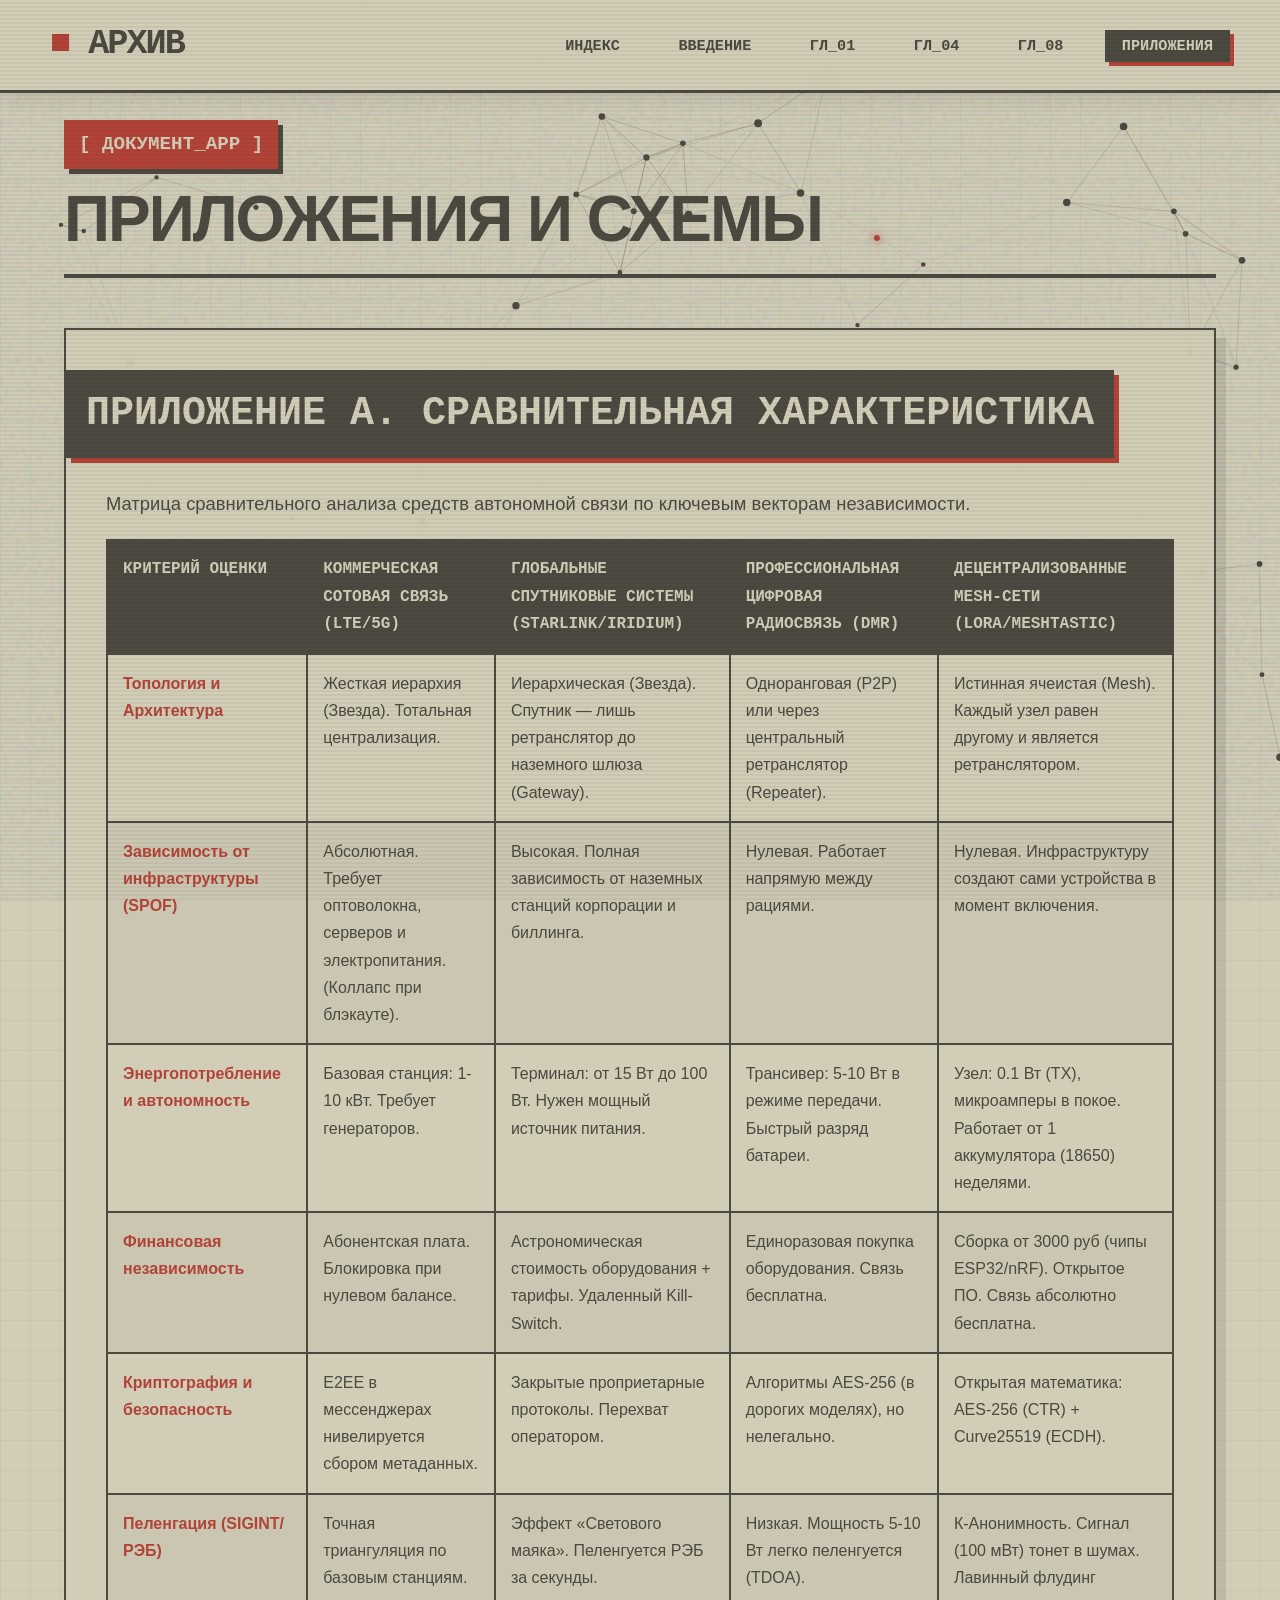
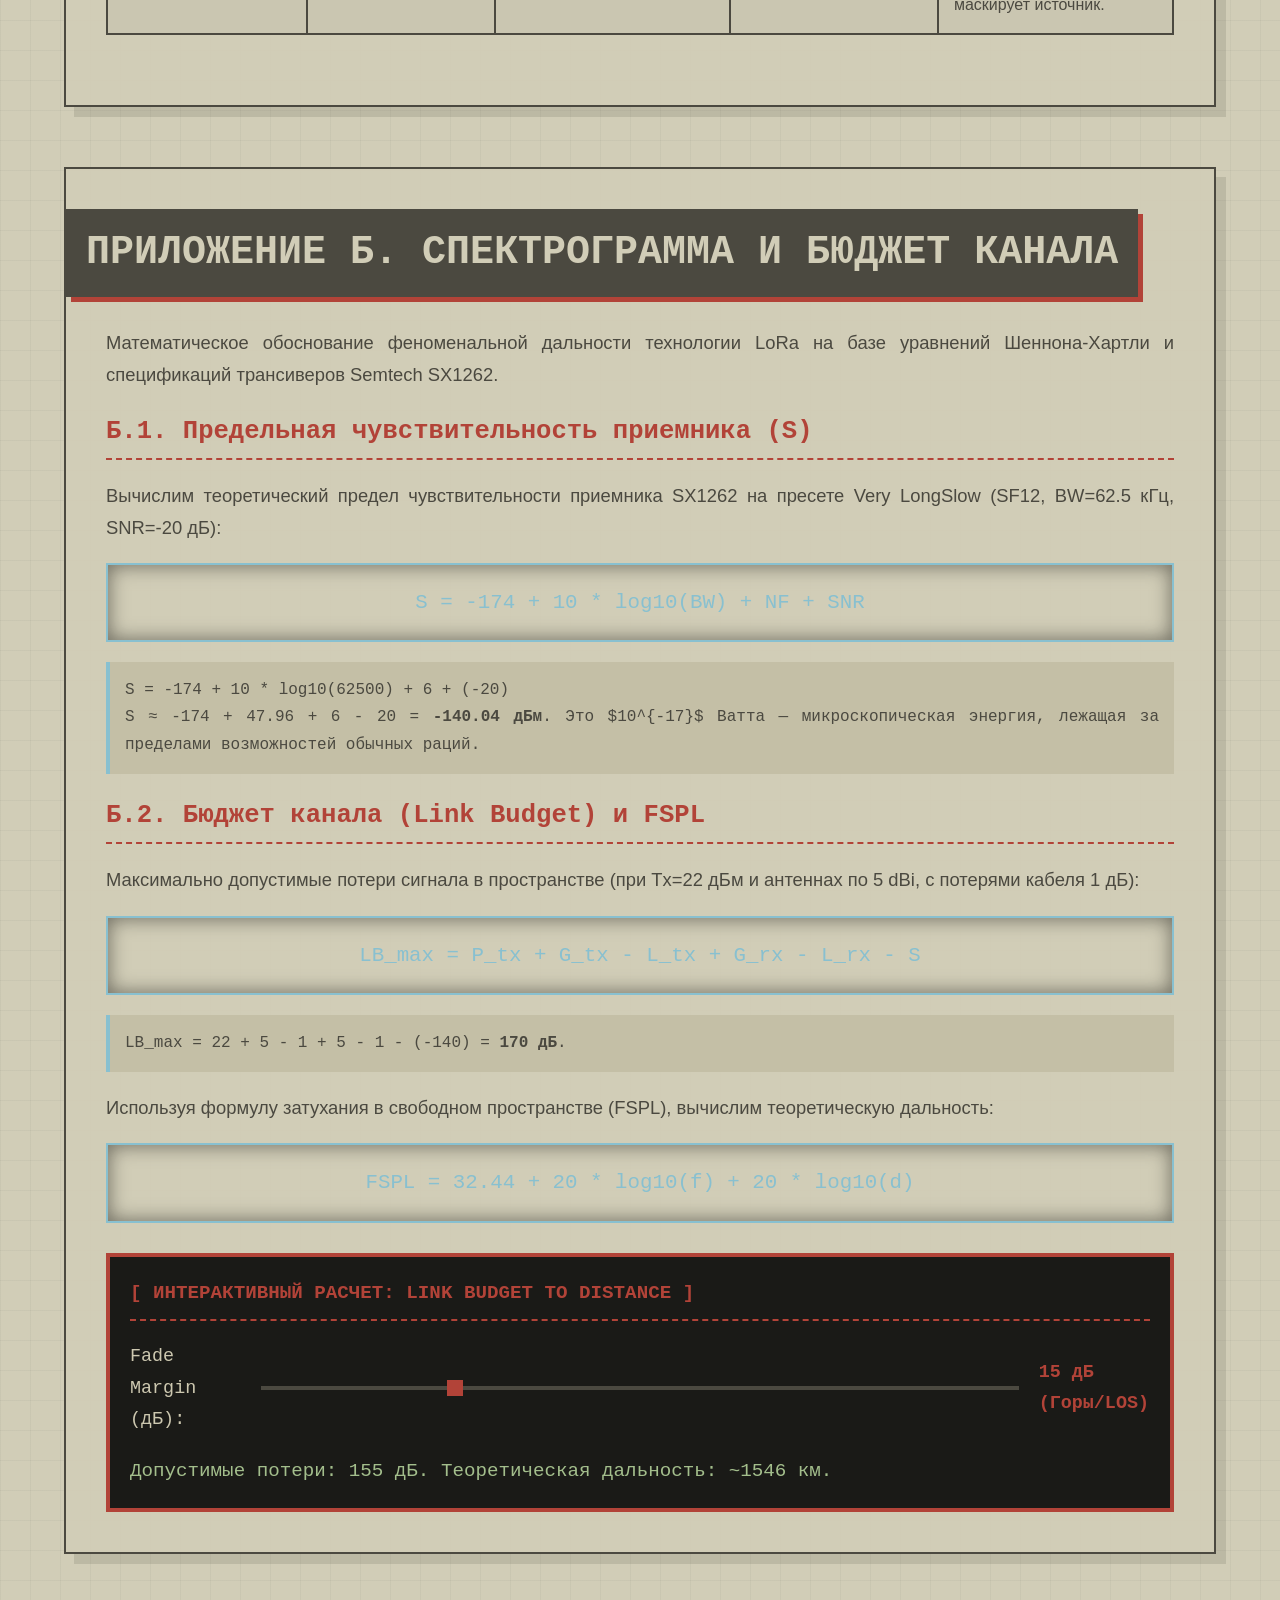
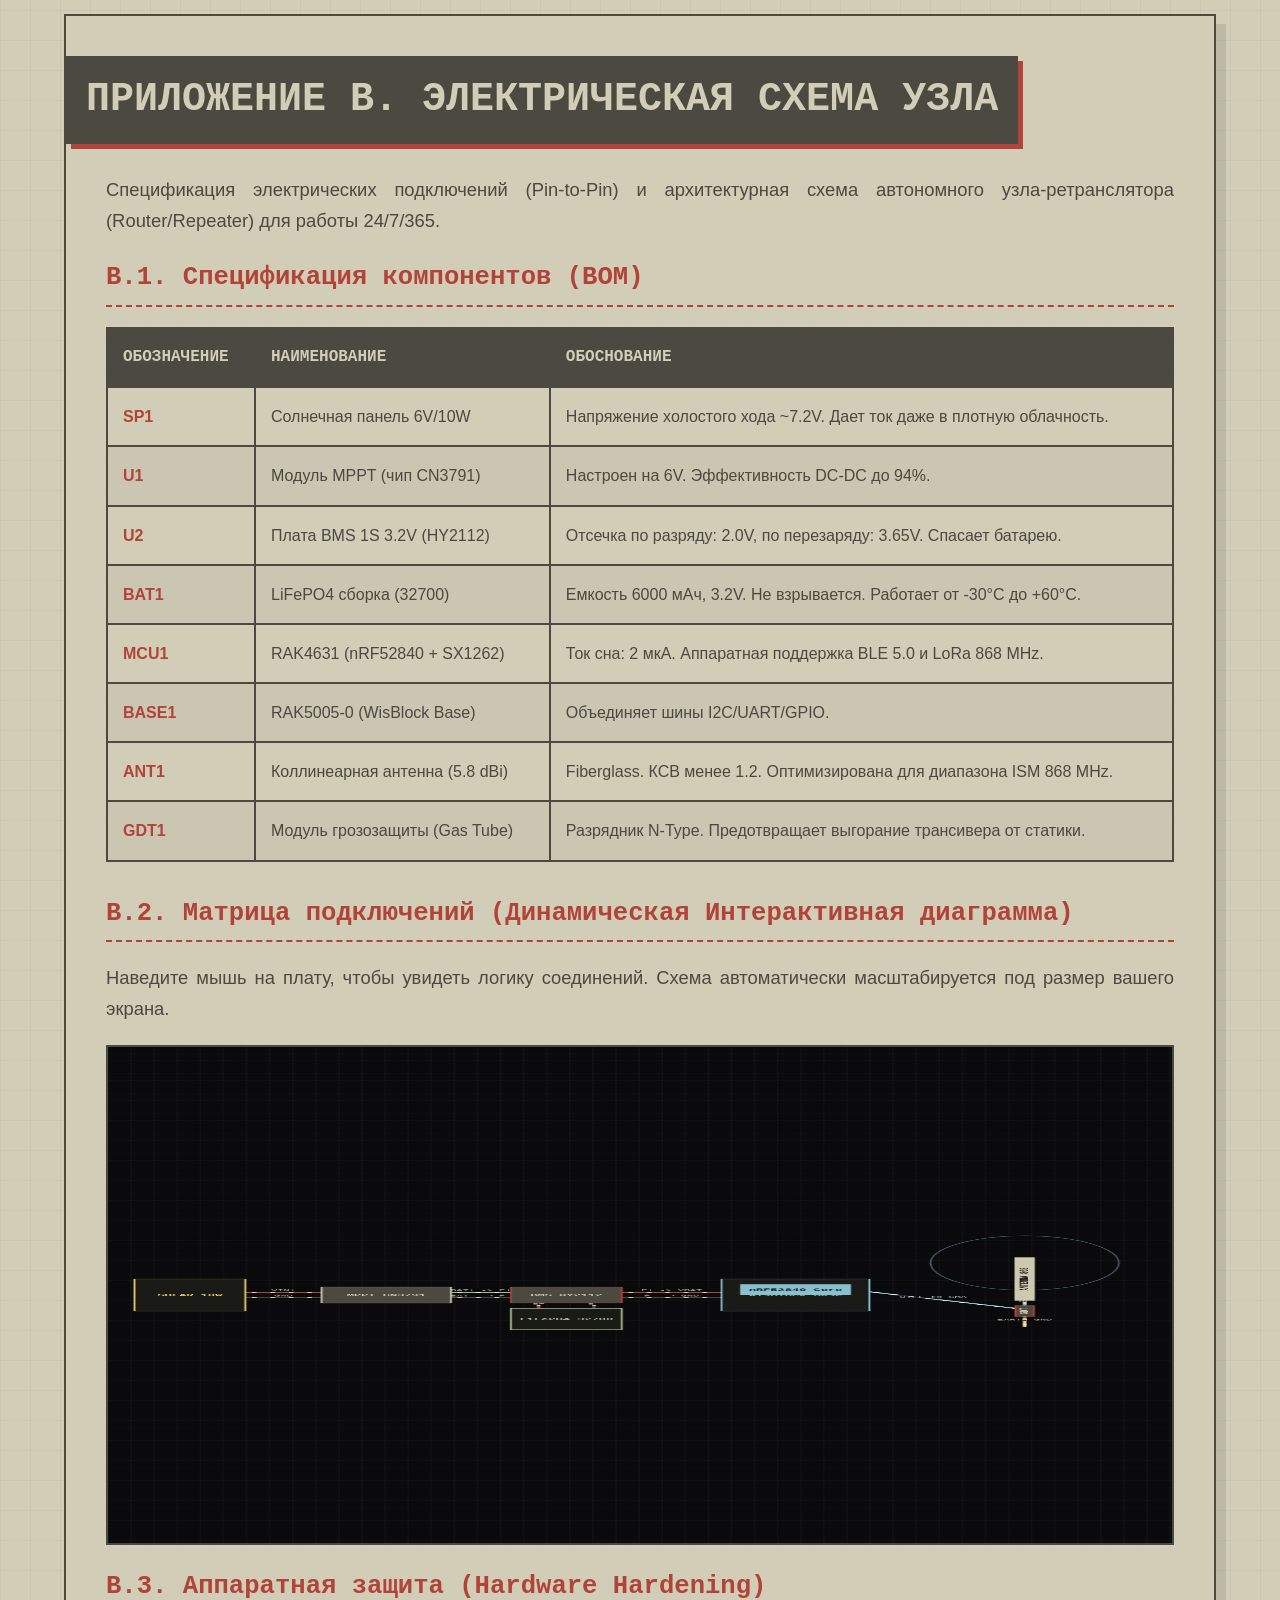
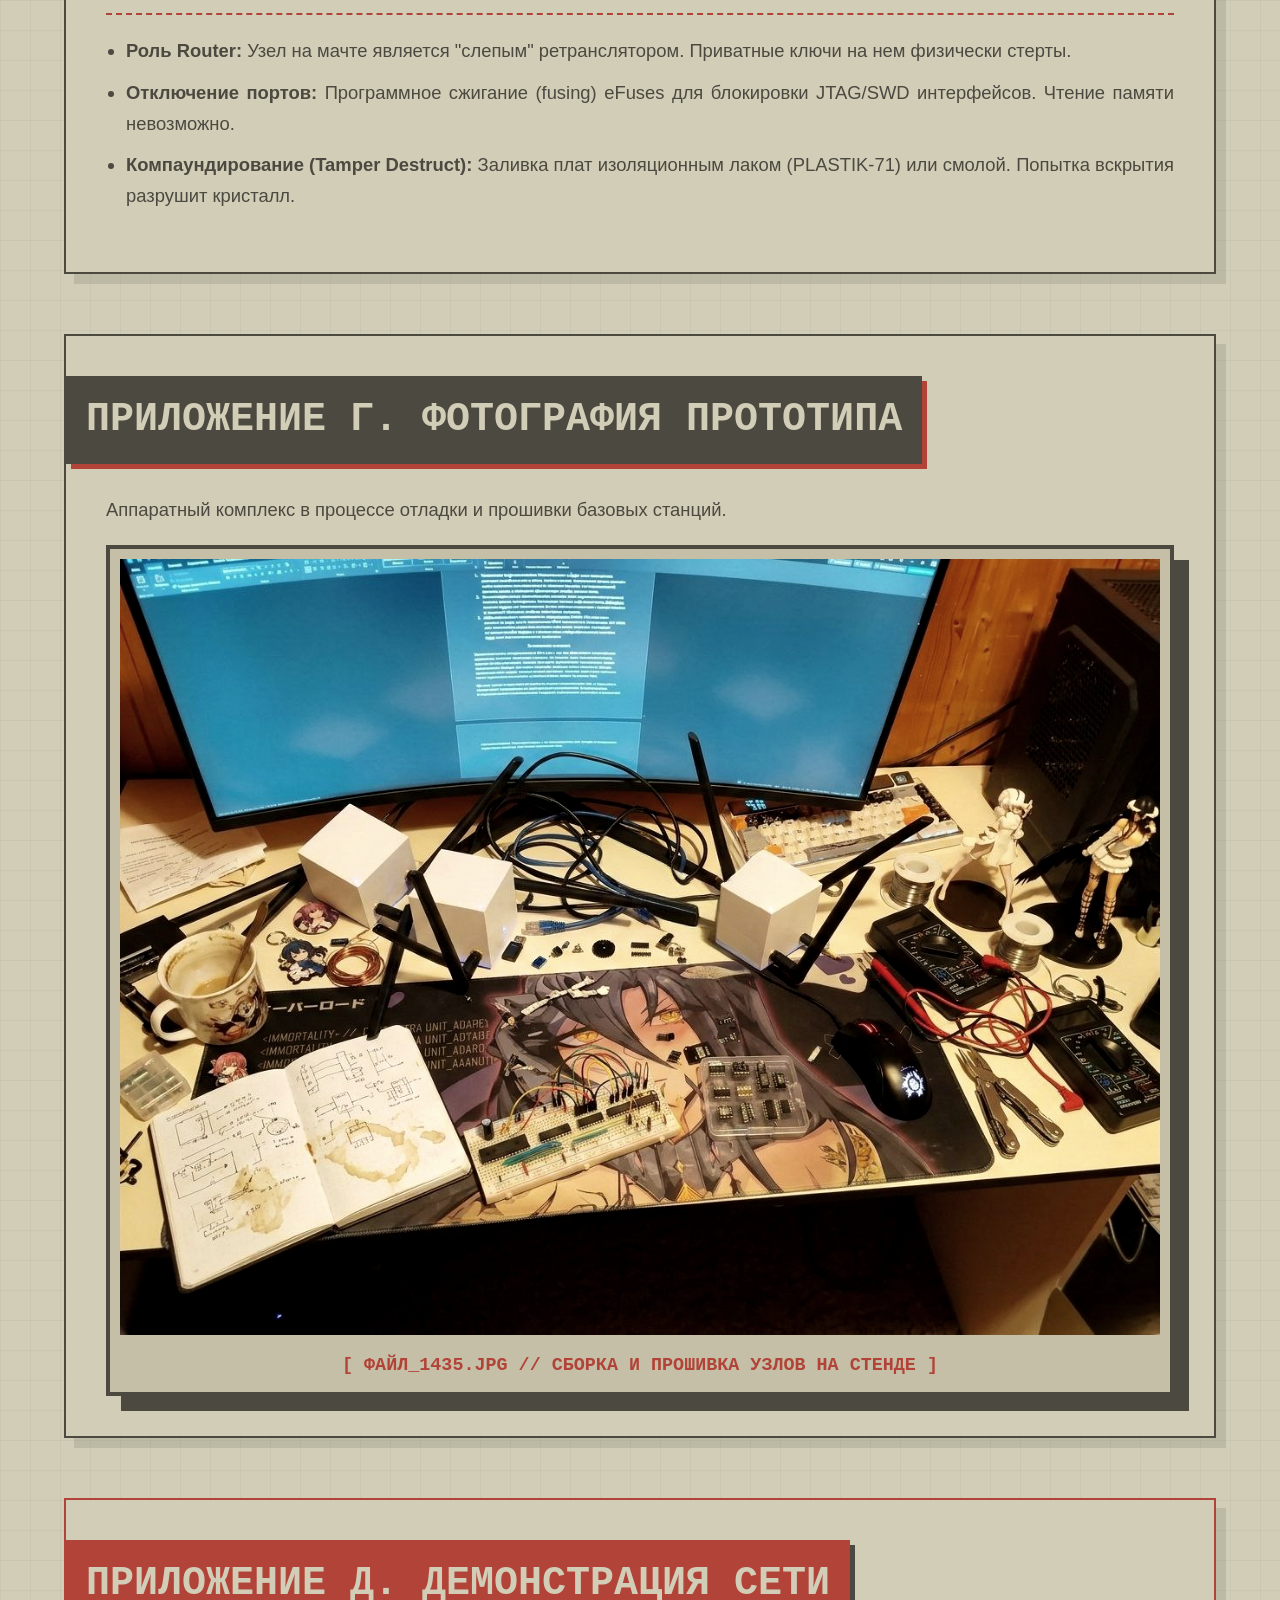
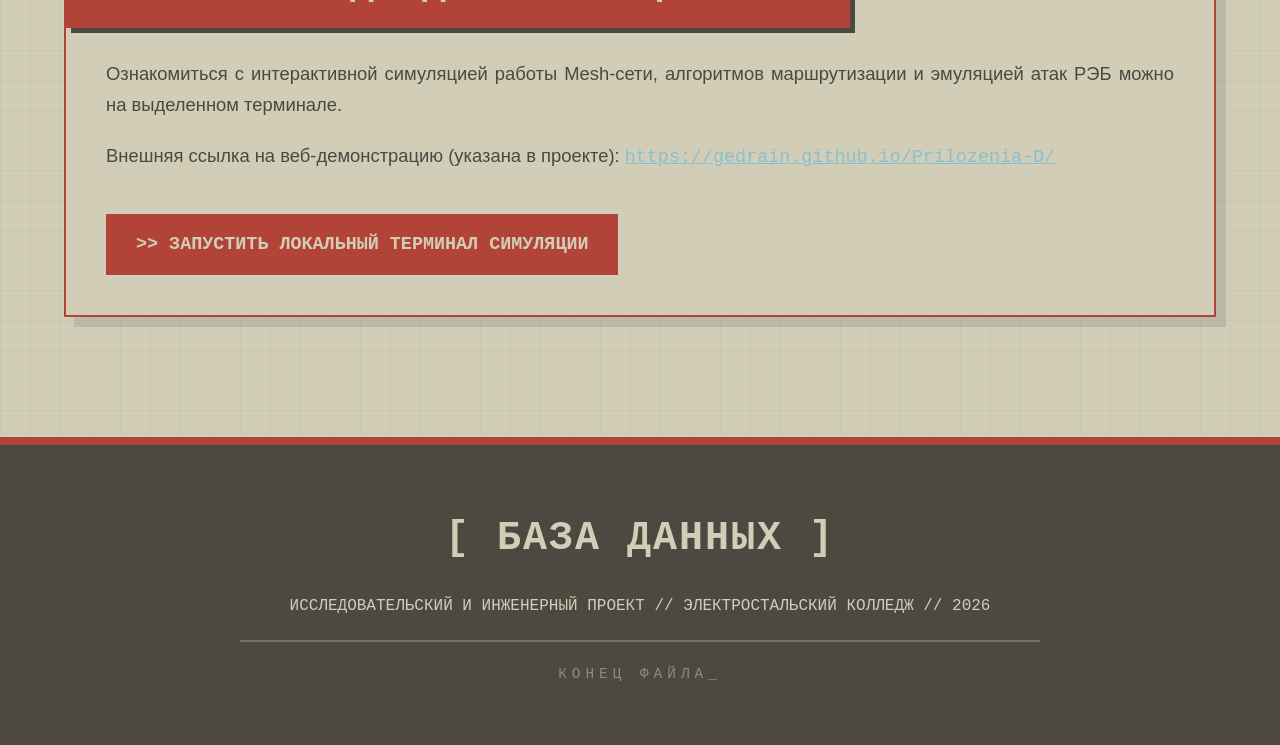
==== appendices.html @ 89a24921 "Add files via upload" ====
<!DOCTYPE html>
<html lang="ru">
<head>
    <meta charset="UTF-8">
    <meta name="viewport" content="width=device-width, initial-scale=1.0">
    <title>ПРИЛОЖЕНИЯ И СХЕМЫ // АРХИВ МСР</title>
    <link rel="stylesheet" href="style.css">
    <style>
        .chapter-container {
            padding: 120px 5vw 60px 5vw;
            max-width: 1800px;
            margin: 0 auto;
            position: relative;
            z-index: 10;
            pointer-events: none;
        }
        
        .chapter-header {
            margin-bottom: 50px;
            border-bottom: 4px solid var(--text-main);
            padding-bottom: 20px;
            pointer-events: auto;
        }

        .chapter-title {
            font-size: 4rem;
            font-weight: 900;
            text-transform: uppercase;
            color: var(--text-main);
            line-height: 1.1;
            letter-spacing: -2px;
        }

        .appendix-block {
            background: rgba(209, 205, 183, 0.95);
            padding: 40px;
            border: 2px solid var(--border-dark);
            box-shadow: 10px 10px 0 rgba(75, 73, 64, 0.15);
            font-size: 1.15rem;
            color: var(--text-main);
            margin-bottom: 60px;
            position: relative;
            pointer-events: auto;
        }

        .appendix-block h2 {
            font-family: var(--font-mono);
            font-size: 2.5rem;
            color: var(--bg-base);
            background: var(--text-main);
            display: inline-block;
            padding: 10px 20px;
            margin-bottom: 30px;
            margin-left: -40px;
            text-transform: uppercase;
            box-shadow: 5px 5px 0 var(--accent-red);
        }

        .appendix-block h3 {
            font-family: var(--font-mono);
            font-size: 1.6rem;
            color: var(--accent-red);
            margin-bottom: 20px;
            border-bottom: 2px dashed var(--accent-red);
            padding-bottom: 5px;
        }

        .appendix-block p, .appendix-block ul { margin-bottom: 20px; line-height: 1.7; text-align: justify;}
        .appendix-block ul { margin-left: 20px; }
        .appendix-block li { margin-bottom: 10px; }

        /* Таблица Приложения А и В */
        .data-table {
            width: 100%;
            border-collapse: collapse;
            margin-bottom: 30px;
            font-family: var(--font-main);
            font-size: 1rem;
            background: var(--bg-base);
        }
        .data-table th, .data-table td {
            border: 2px solid var(--border-dark);
            padding: 15px;
            vertical-align: top;
        }
        .data-table th {
            background: var(--text-main);
            color: var(--bg-base);
            font-family: var(--font-mono);
            text-transform: uppercase;
            text-align: left;
        }
        .data-table tr:nth-child(even) { background: rgba(75, 73, 64, 0.05); }
        .data-table strong { color: var(--accent-red); }

        /* Математические блоки */
        .math-box {
            background: var(--terminal-bg);
            border: 2px solid #88c0d0;
            padding: 20px;
            margin: 20px 0;
            font-family: var(--font-mono);
            color: #88c0d0;
            font-size: 1.3rem;
            text-align: center;
            box-shadow: inset 0 0 20px rgba(0,0,0,0.5);
        }
        
        .math-desc {
            font-family: var(--font-mono);
            font-size: 1rem;
            background: var(--bg-alt);
            padding: 15px;
            border-left: 4px solid #88c0d0;
            margin-bottom: 30px;
        }

        /* Интерактивные панели */
        .interactive-panel {
            background: #1a1a17;
            border: 4px solid var(--accent-red);
            padding: 20px;
            margin-top: 30px;
            color: #cdc8b0;
            font-family: var(--font-mono);
        }
        .interactive-header {
            color: var(--accent-red); font-size: 1.2rem; font-weight: bold;
            border-bottom: 2px dashed var(--accent-red); padding-bottom: 10px; margin-bottom: 20px;
        }

        /* Схема Canvas */
        #wiring-canvas {
            width: 100%;
            height: 500px;
            background: #0a0a0c;
            border: 2px solid #4b4940;
            display: block;
            margin-bottom: 20px;
            cursor: crosshair;
        }

        /* Фотография прототипа */
        .photo-container {
            border: 4px solid var(--text-main);
            padding: 10px;
            background: var(--bg-alt);
            text-align: center;
            box-shadow: 15px 15px 0 var(--border-dark);
        }
        .photo-container img {
            max-width: 100%;
            height: auto;
            display: block;
            filter: contrast(1.1) grayscale(0.2);
        }
        .photo-caption {
            font-family: var(--font-mono);
            font-weight: bold;
            margin-top: 15px;
            color: var(--accent-red);
        }

        .btn-link {
            display: inline-block;
            background: var(--accent-red);
            color: var(--bg-base);
            padding: 15px 30px;
            font-family: var(--font-mono);
            font-weight: bold;
            text-decoration: none;
            text-transform: uppercase;
            margin-top: 20px;
            transition: all 0.3s;
        }
        .btn-link:hover { background: var(--text-main); color: var(--bg-base); box-shadow: 5px 5px 0 var(--accent-red); }
        
        /* Ползунок */
        input[type=range] {
            -webkit-appearance: none; width: 100%; background: transparent;
        }
        input[type=range]::-webkit-slider-thumb {
            -webkit-appearance: none; height: 16px; width: 16px;
            background: var(--accent-red); cursor: pointer; margin-top: -6px; border-radius: 0;
        }
        input[type=range]::-webkit-slider-runnable-track {
            width: 100%; height: 4px; cursor: pointer; background: #4b4940;
        }
    </style>
</head>
<body>

    <div class="scanlines"></div>
    <div class="ambient-noise"></div>
    <div class="canvas-bg-wrapper">
        <canvas id="home-canvas"></canvas>
    </div>

    <nav>
        <div class="nav-logo"><span class="blinking-cursor">■</span> АРХИВ</div>
        <div class="nav-links">
            <a href="index.html">ИНДЕКС</a>
            <a href="intro.html">ВВЕДЕНИЕ</a>
            <a href="chapter1.html">ГЛ_01</a>
            <a href="chapter4.html">ГЛ_04</a>
            <a href="chapter8.html">ГЛ_08</a>
            <a href="appendices.html" class="active">ПРИЛОЖЕНИЯ</a>
        </div>
    </nav>

    <div class="chapter-container">
        <div class="chapter-header">
            <span class="system-tag">[ ДОКУМЕНТ_APP ]</span>
            <h1 class="chapter-title">Приложения и Схемы</h1>
        </div>

        <div class="appendix-block">
            <h2>Приложение А. Сравнительная характеристика</h2>
            <p>Матрица сравнительного анализа средств автономной связи по ключевым векторам независимости.</p>
            
            <div style="overflow-x: auto;">
                <table class="data-table">
                    <thead>
                        <tr>
                            <th>Критерий оценки</th>
                            <th>Коммерческая сотовая связь (LTE/5G)</th>
                            <th>Глобальные спутниковые системы (Starlink/Iridium)</th>
                            <th>Профессиональная цифровая радиосвязь (DMR)</th>
                            <th>Децентрализованные Mesh-сети (LoRa/Meshtastic)</th>
                        </tr>
                    </thead>
                    <tbody>
                        <tr>
                            <td><strong>Топология и Архитектура</strong></td>
                            <td>Жесткая иерархия (Звезда). Тотальная централизация.</td>
                            <td>Иерархическая (Звезда). Спутник — лишь ретранслятор до наземного шлюза (Gateway).</td>
                            <td>Одноранговая (Р2Р) или через центральный ретранслятор (Repeater).</td>
                            <td>Истинная ячеистая (Mesh). Каждый узел равен другому и является ретранслятором.</td>
                        </tr>
                        <tr>
                            <td><strong>Зависимость от инфраструктуры (SPOF)</strong></td>
                            <td>Абсолютная. Требует оптоволокна, серверов и электропитания. (Коллапс при блэкауте).</td>
                            <td>Высокая. Полная зависимость от наземных станций корпорации и биллинга.</td>
                            <td>Нулевая. Работает напрямую между рациями.</td>
                            <td>Нулевая. Инфраструктуру создают сами устройства в момент включения.</td>
                        </tr>
                        <tr>
                            <td><strong>Энергопотребление и автономность</strong></td>
                            <td>Базовая станция: 1-10 кВт. Требует генераторов.</td>
                            <td>Терминал: от 15 Вт до 100 Вт. Нужен мощный источник питания.</td>
                            <td>Трансивер: 5-10 Вт в режиме передачи. Быстрый разряд батареи.</td>
                            <td>Узел: 0.1 Вт (ТХ), микроамперы в покое. Работает от 1 аккумулятора (18650) неделями.</td>
                        </tr>
                        <tr>
                            <td><strong>Финансовая независимость</strong></td>
                            <td>Абонентская плата. Блокировка при нулевом балансе.</td>
                            <td>Астрономическая стоимость оборудования + тарифы. Удаленный Kill-Switch.</td>
                            <td>Единоразовая покупка оборудования. Связь бесплатна.</td>
                            <td>Сборка от 3000 руб (чипы ESP32/nRF). Открытое ПО. Связь абсолютно бесплатна.</td>
                        </tr>
                        <tr>
                            <td><strong>Криптография и безопасность</strong></td>
                            <td>Е2EE в мессенджерах нивелируется сбором метаданных.</td>
                            <td>Закрытые проприетарные протоколы. Перехват оператором.</td>
                            <td>Алгоритмы AES-256 (в дорогих моделях), но нелегально.</td>
                            <td>Открытая математика: AES-256 (CTR) + Curve25519 (ECDH).</td>
                        </tr>
                        <tr>
                            <td><strong>Пеленгация (SIGINT/РЭБ)</strong></td>
                            <td>Точная триангуляция по базовым станциям.</td>
                            <td>Эффект «Светового маяка». Пеленгуется РЭБ за секунды.</td>
                            <td>Низкая. Мощность 5-10 Вт легко пеленгуется (TDOA).</td>
                            <td>К-Анонимность. Сигнал (100 мВт) тонет в шумах. Лавинный флудинг маскирует источник.</td>
                        </tr>
                    </tbody>
                </table>
            </div>
        </div>

        <div class="appendix-block">
            <h2>Приложение Б. Спектрограмма и Бюджет Канала</h2>
            <p>Математическое обоснование феноменальной дальности технологии LoRa на базе уравнений Шеннона-Хартли и спецификаций трансиверов Semtech SX1262.</p>
            
            <h3>Б.1. Предельная чувствительность приемника (S)</h3>
            <p>Вычислим теоретический предел чувствительности приемника SX1262 на пресете Very LongSlow (SF12, BW=62.5 кГц, SNR=-20 дБ):</p>
            <div class="math-box">S = -174 + 10 * log10(BW) + NF + SNR</div>
            <p class="math-desc">S = -174 + 10 * log10(62500) + 6 + (-20)<br>S ≈ -174 + 47.96 + 6 - 20 = <strong>-140.04 дБм</strong>. Это $10^{-17}$ Ватта — микроскопическая энергия, лежащая за пределами возможностей обычных раций.</p>

            <h3>Б.2. Бюджет канала (Link Budget) и FSPL</h3>
            <p>Максимально допустимые потери сигнала в пространстве (при Tx=22 дБм и антеннах по 5 dBi, с потерями кабеля 1 дБ):</p>
            <div class="math-box">LB_max = P_tx + G_tx - L_tx + G_rx - L_rx - S</div>
            <p class="math-desc">LB_max = 22 + 5 - 1 + 5 - 1 - (-140) = <strong>170 дБ</strong>.</p>
            <p>Используя формулу затухания в свободном пространстве (FSPL), вычислим теоретическую дальность:</p>
            <div class="math-box">FSPL = 32.44 + 20 * log10(f) + 20 * log10(d)</div>
            
            <div class="interactive-panel">
                <div class="interactive-header">[ ИНТЕРАКТИВНЫЙ РАСЧЕТ: LINK BUDGET TO DISTANCE ]</div>
                <div style="display: flex; gap: 20px; align-items: center; margin-bottom: 20px;">
                    <label style="width: 150px;">Fade Margin (дБ):</label>
                    <input type="range" id="fm-slider" min="0" max="60" value="15" oninput="calcLB()">
                    <span id="fm-val" style="color: var(--accent-red); font-weight: bold; width: 150px;">15 дБ (Горы/LOS)</span>
                </div>
                <div id="lb-result" style="color: #a3be8c; font-size: 1.2rem;">
                    Допустимые потери: 155 дБ. Теоретическая дальность: ~1546 км.
                </div>
                <script>
                    function calcLB() {
                        let fm = parseInt(document.getElementById('fm-slider').value);
                        let type = fm < 20 ? "(Космос/Горы LOS)" : fm < 40 ? "(Лес/Пригород)" : "(Плотный город/Бетон)";
                        document.getElementById('fm-val').innerText = fm + " дБ " + type;
                        let targetLoss = 170 - fm;
                        let d = Math.pow(10, (78.79 - fm) / 20);
                        document.getElementById('lb-result').innerText = `Допустимые потери: ${targetLoss} дБ. Теоретическая дальность связи (d): ~${Math.floor(d)} км.`;
                    }
                </script>
            </div>
        </div>

        <div class="appendix-block">
            <h2>Приложение В. Электрическая схема узла</h2>
            <p>Спецификация электрических подключений (Pin-to-Pin) и архитектурная схема автономного узла-ретранслятора (Router/Repeater) для работы 24/7/365.</p>
            
            <h3>В.1. Спецификация компонентов (BOM)</h3>
            <div style="overflow-x: auto;">
                <table class="data-table">
                    <thead>
                        <tr>
                            <th>Обозначение</th>
                            <th>Наименование</th>
                            <th>Обоснование</th>
                        </tr>
                    </thead>
                    <tbody>
                        <tr><td><strong>SP1</strong></td><td>Солнечная панель 6V/10W</td><td>Напряжение холостого хода ~7.2V. Дает ток даже в плотную облачность.</td></tr>
                        <tr><td><strong>U1</strong></td><td>Модуль MPPT (чип CN3791)</td><td>Настроен на 6V. Эффективность DC-DC до 94%.</td></tr>
                        <tr><td><strong>U2</strong></td><td>Плата BMS 1S 3.2V (HY2112)</td><td>Отсечка по разряду: 2.0V, по перезаряду: 3.65V. Спасает батарею.</td></tr>
                        <tr><td><strong>BAT1</strong></td><td>LiFePO4 сборка (32700)</td><td>Емкость 6000 мАч, 3.2V. Не взрывается. Работает от -30°C до +60°C.</td></tr>
                        <tr><td><strong>MCU1</strong></td><td>RAK4631 (nRF52840 + SX1262)</td><td>Ток сна: 2 мкА. Аппаратная поддержка BLE 5.0 и LoRa 868 MHz.</td></tr>
                        <tr><td><strong>BASE1</strong></td><td>RAK5005-0 (WisBlock Base)</td><td>Объединяет шины I2C/UART/GPIO.</td></tr>
                        <tr><td><strong>ANT1</strong></td><td>Коллинеарная антенна (5.8 dBi)</td><td>Fiberglass. КСВ менее 1.2. Оптимизирована для диапазона ISM 868 MHz.</td></tr>
                        <tr><td><strong>GDT1</strong></td><td>Модуль грозозащиты (Gas Tube)</td><td>Разрядник N-Type. Предотвращает выгорание трансивера от статики.</td></tr>
                    </tbody>
                </table>
            </div>

            <h3>В.2. Матрица подключений (Динамическая Интерактивная диаграмма)</h3>
            <p>Наведите мышь на плату, чтобы увидеть логику соединений. Схема автоматически масштабируется под размер вашего экрана.</p>
            
            <canvas id="wiring-canvas"></canvas>

            <h3>В.3. Аппаратная защита (Hardware Hardening)</h3>
            <ul>
                <li><strong>Роль Router:</strong> Узел на мачте является "слепым" ретранслятором. Приватные ключи на нем физически стерты.</li>
                <li><strong>Отключение портов:</strong> Программное сжигание (fusing) eFuses для блокировки JTAG/SWD интерфейсов. Чтение памяти невозможно.</li>
                <li><strong>Компаундирование (Tamper Destruct):</strong> Заливка плат изоляционным лаком (PLASTIK-71) или смолой. Попытка вскрытия разрушит кристалл.</li>
            </ul>
        </div>

        <div class="appendix-block">
            <h2>Приложение Г. Фотография прототипа</h2>
            <p>Аппаратный комплекс в процессе отладки и прошивки базовых станций.</p>
            <div class="photo-container">
                <img src="1435.jpg" alt="Фотография аппаратного прототипа узла">
                <div class="photo-caption">[ ФАЙЛ_1435.JPG // СБОРКА И ПРОШИВКА УЗЛОВ НА СТЕНДЕ ]</div>
            </div>
        </div>

        <div class="appendix-block" style="border-color: var(--accent-red);">
            <h2 style="background: var(--accent-red); color: var(--bg-base); box-shadow: 5px 5px 0 var(--text-main);">Приложение Д. Демонстрация сети</h2>
            <p>Ознакомиться с интерактивной симуляцией работы Mesh-сети, алгоритмов маршрутизации и эмуляцией атак РЭБ можно на выделенном терминале.</p>
            <p>Внешняя ссылка на веб-демонстрацию (указана в проекте): <a href="https://gedrain.github.io/Prilozenia-D/" style="color: #88c0d0; font-family: monospace;" target="_blank">https://gedrain.github.io/Prilozenia-D/</a></p>
            
            <a href="demo.html" class="btn-link">>> ЗАПУСТИТЬ ЛОКАЛЬНЫЙ ТЕРМИНАЛ СИМУЛЯЦИИ</a>
        </div>

    </div>

    <footer>
        <div class="footer-container">
            <div class="footer-title" style="color: var(--bg-base);">[ БАЗА ДАННЫХ ]</div>
            <p>ИССЛЕДОВАТЕЛЬСКИЙ И ИНЖЕНЕРНЫЙ ПРОЕКТ // ЭЛЕКТРОСТАЛЬСКИЙ КОЛЛЕДЖ // 2026</p>
            <div class="line"></div>
            <p class="eof">КОНЕЦ ФАЙЛА_</p>
        </div>
    </footer>

    <script src="script.js"></script>

    <script>
        const cvsW = document.getElementById('wiring-canvas');
        const ctxW = cvsW.getContext('2d');
        
        let wTime = 0;
        let wMouse = {x: 0, y: 0};
        
        let blocks = [];
        let wires = [];

        function resizeW() {
            const rect = cvsW.parentElement.getBoundingClientRect();
            cvsW.width = rect.width;
            cvsW.height = rect.height; // У нас это 500px в CSS
            
            let cw = cvsW.width;
            let ch = cvsW.height;
            let cy = ch / 2; // Центр по вертикали
            
            // Динамически распределяем 6 основных блоков по ширине экрана
            let step = cw / 6.5; 
            
            // Расчет позиций, чтобы схема занимала весь холст равномерно
            blocks = [
                { id: 'SP1', title: 'SOLAR 10W', x: step*0.5 - 60, y: cy - 60, w: 120, h: 120, color: '#1a1a17', border: '#eccc68', text: '#eccc68' },
                { id: 'U1', title: 'MPPT CN3791', x: step*1.7 - 70, y: cy - 30, w: 140, h: 60, color: '#4b4940', border: '#cdc8b0', text: '#cdc8b0' },
                { id: 'U2', title: 'BMS HY2112', x: step*2.8 - 60, y: cy - 30, w: 120, h: 60, color: '#4b4940', border: '#b24338', text: '#cdc8b0' },
                { id: 'BAT1', title: 'LiFePO4 32700', x: step*2.8 - 60, y: cy + 50, w: 120, h: 80, color: '#1a1a17', border: '#a3be8c', text: '#a3be8c' },
                { id: 'BASE', title: 'WisBlock Base', x: step*4.2 - 80, y: cy - 60, w: 160, h: 120, color: '#1a1a17', border: '#88c0d0', text: '#88c0d0' },
                { id: 'MCU1', title: 'nRF52840 Core', x: step*4.2 - 60, y: cy - 40, w: 120, h: 40, color: '#88c0d0', border: 'transparent', text: '#1a1a17' },
                { id: 'ANT1', title: 'ANTENNA 868', x: step*5.6 - 10, y: cy - 140, w: 20, h: 160, color: '#cdc8b0', border: '#cdc8b0', text: '#1a1a17' },
                { id: 'GDT1', title: 'GDT', x: step*5.6 - 10, y: cy + 40, w: 20, h: 40, color: '#4b4940', border: '#b24338', text: '#cdc8b0' }
            ];

            // Динамический расчет линий (проводов) на основе позиций блоков
            wires = [
                // От Панели к MPPT
                { x1: blocks[0].x+blocks[0].w, y1: cy - 10, x2: blocks[1].x, y2: cy - 10, color: '#b24338', label: 'VIN+' },
                { x1: blocks[0].x+blocks[0].w, y1: cy + 10, x2: blocks[1].x, y2: cy + 10, color: '#4b4940', label: 'GND' },
                
                // От MPPT к BMS
                { x1: blocks[1].x+blocks[1].w, y1: cy - 10, x2: blocks[2].x, y2: cy - 10, color: '#a3be8c', label: 'BAT+ -> P+' },
                { x1: blocks[1].x+blocks[1].w, y1: cy + 10, x2: blocks[2].x, y2: cy + 10, color: '#4b4940', label: 'BAT- -> P-' },
                
                // От BMS вниз к Батарее
                { x1: blocks[2].x+30, y1: blocks[2].y+blocks[2].h, x2: blocks[3].x+30, y2: blocks[3].y, color: '#b24338', label: 'B+' },
                { x1: blocks[2].x+90, y1: blocks[2].y+blocks[2].h, x2: blocks[3].x+90, y2: blocks[3].y, color: '#4b4940', label: 'B-' },
                
                // От BMS к Материнской плате
                { x1: blocks[2].x+blocks[2].w, y1: cy - 10, x2: blocks[4].x, y2: cy - 10, color: '#b24338', label: 'P+ -> VBAT' },
                { x1: blocks[2].x+blocks[2].w, y1: cy + 10, x2: blocks[4].x, y2: cy + 10, color: '#4b4940', label: 'P- -> GND' },
                
                // От Модема к Грозозащите (RF)
                { x1: blocks[5].x+blocks[5].w, y1: cy - 20, x2: blocks[7].x, y2: cy + 50, color: '#88c0d0', label: 'U.FL to SMA' },
                
                // От Грозозащиты к Земле
                { x1: blocks[7].x+10, y1: blocks[7].y+blocks[7].h, x2: blocks[7].x+10, y2: blocks[7].y+blocks[7].h+40, color: '#ebcb8b', label: 'EARTH GND' },
                // От Грозозащиты к Антенне
                { x1: blocks[6].x+10, y1: blocks[6].y+blocks[6].h, x2: blocks[7].x+10, y2: blocks[7].y, color: '#88c0d0', label: 'RF' }
            ];
        }

        cvsW.addEventListener('mousemove', (e) => {
            const rect = cvsW.getBoundingClientRect();
            wMouse.x = e.clientX - rect.left;
            wMouse.y = e.clientY - rect.top;
        });

        function renderWiring() {
            ctxW.clearRect(0, 0, cvsW.width, cvsW.height);
            wTime++;

            // Сетка фона (Матрица)
            ctxW.strokeStyle = 'rgba(75, 73, 64, 0.2)'; ctxW.lineWidth = 1;
            for(let i=0; i<cvsW.width; i+=25) { ctxW.beginPath(); ctxW.moveTo(i, 0); ctxW.lineTo(i, cvsW.height); ctxW.stroke(); }
            for(let i=0; i<cvsW.height; i+=25) { ctxW.beginPath(); ctxW.moveTo(0, i); ctxW.lineTo(cvsW.width, i); ctxW.stroke(); }

            // Отрисовка проводов
            ctxW.lineWidth = 4;
            wires.forEach(w => {
                ctxW.strokeStyle = w.color;
                ctxW.beginPath(); ctxW.moveTo(w.x1, w.y1); ctxW.lineTo(w.x2, w.y2); ctxW.stroke();
                
                // Подпись провода (по центру линии)
                let mx = (w.x1 + w.x2)/2; let my = (w.y1 + w.y2)/2;
                ctxW.fillStyle = '#cdc8b0'; ctxW.font = '11px monospace'; ctxW.textAlign = 'center';
                
                // Чтобы текст не сливался с проводом, рисуем подложку
                let txtWidth = ctxW.measureText(w.label).width;
                ctxW.fillStyle = 'rgba(10, 10, 12, 0.8)';
                ctxW.fillRect(mx - txtWidth/2 - 2, my - 16, txtWidth + 4, 14);
                
                ctxW.fillStyle = '#cdc8b0';
                ctxW.fillText(w.label, mx, my - 5);

                // Бегущий ток (анимация пунктира)
                ctxW.strokeStyle = 'rgba(255,255,255,0.7)';
                ctxW.setLineDash([5, 15]);
                ctxW.lineDashOffset = -wTime * 0.8; // Скорость бегущих электронов
                ctxW.stroke();
                ctxW.setLineDash([]);
            });

            // Отрисовка блоков
            blocks.forEach(b => {
                // Hover effect (Проверка, находится ли мышь над блоком)
                let isHover = wMouse.x > b.x && wMouse.x < b.x+b.w && wMouse.y > b.y && wMouse.y < b.y+b.h;
                
                // Тело блока
                ctxW.fillStyle = b.color;
                ctxW.fillRect(b.x, b.y, b.w, b.h);
                
                // Обводка
                ctxW.strokeStyle = isHover ? '#fff' : b.border;
                ctxW.lineWidth = isHover ? 3 : 2;
                ctxW.strokeRect(b.x, b.y, b.w, b.h);
                
                // Текст внутри блока
                ctxW.fillStyle = b.text;
                ctxW.font = 'bold 13px monospace';
                ctxW.textAlign = 'center';
                
                // Если блок вертикальный (Антенна), рисуем текст иначе
                if (b.w < 50) {
                    ctxW.save();
                    ctxW.translate(b.x + b.w/2, b.y + b.h/2);
                    ctxW.rotate(-Math.PI/2);
                    ctxW.fillText(b.title, 0, 4);
                    ctxW.restore();
                } else {
                    ctxW.fillText(b.title, b.x + b.w/2, b.y + b.h/2 + 4);
                }

                // Интерактивная всплывающая подсказка при наведении
                if(isHover) {
                    ctxW.shadowBlur = 20; ctxW.shadowColor = b.border; 
                    ctxW.strokeRect(b.x, b.y, b.w, b.h); 
                    ctxW.shadowBlur = 0;
                    
                    ctxW.fillStyle = 'rgba(26,26,23,0.95)';
                    ctxW.fillRect(wMouse.x + 15, wMouse.y - 35, 160, 45);
                    ctxW.strokeStyle = b.border; ctxW.lineWidth = 1;
                    ctxW.strokeRect(wMouse.x + 15, wMouse.y - 35, 160, 45);
                    ctxW.fillStyle = '#cdc8b0'; ctxW.font = '11px monospace'; ctxW.textAlign = 'left';
                    ctxW.fillText(`MODULE: ${b.id}`, wMouse.x + 25, wMouse.y - 20);
                    ctxW.fillStyle = '#88c0d0';
                    ctxW.fillText(`STATUS: ONLINE`, wMouse.x + 25, wMouse.y - 5);
                }
            });

            // Анимация излучения радиоволн вокруг антенны
            let ant = blocks.find(b => b.id === 'ANT1');
            let waveR = (wTime % 60) * 3;
            ctxW.beginPath(); ctxW.arc(ant.x + ant.w/2, ant.y + 20, waveR, 0, Math.PI*2);
            ctxW.strokeStyle = `rgba(136, 192, 208, ${1 - waveR/180})`;
            ctxW.lineWidth = 2; ctxW.stroke();

            requestAnimationFrame(renderWiring);
        }

        window.addEventListener('load', () => { 
            resizeW(); 
            renderWiring(); 
        });
        window.addEventListener('resize', resizeW);
    </script>
</body>
</html>
---- style.css ----
/* =========================================
   ОСНОВНАЯ ПАЛИТРА (NIER AUTOMATA)
   ========================================= */
:root {
    --bg-base: #d1cdb7;     /* Светло-бежевый фон */
    --bg-alt: #c4bfa6;      /* Чуть более темный бежевый для карточек */
    --text-main: #4b4940;   /* Темно-коричневый/серый текст */
    --accent-red: #b24338;  /* Фирменный приглушенный красный */
    --border-dark: #4b4940; 
    --font-main: 'Segoe UI', Roboto, Helvetica, Arial, sans-serif;
    --font-mono: 'Courier New', Courier, monospace;
}

* {
    margin: 0;
    padding: 0;
    box-sizing: border-box;
    cursor: crosshair; /* Тактический курсор */
}

body {
    background-color: var(--bg-base);
    color: var(--text-main);
    font-family: var(--font-main);
    overflow-x: hidden;
    line-height: 1.7;
    /* Текстура сетки на фоне */
    background-image: 
        linear-gradient(rgba(75, 73, 64, 0.05) 1px, transparent 1px),
        linear-gradient(90deg, rgba(75, 73, 64, 0.05) 1px, transparent 1px);
    background-size: 30px 30px;
}

/* Скроллбар */
::-webkit-scrollbar { width: 12px; }
::-webkit-scrollbar-track { background: var(--bg-base); border-left: 2px solid var(--border-dark); }
::-webkit-scrollbar-thumb { background: var(--border-dark); }
::-webkit-scrollbar-thumb:hover { background: var(--accent-red); }

/* Эффекты помех и кинескопов */
.scanlines {
    position: fixed; top: 0; left: 0; width: 100vw; height: 100vh;
    background: linear-gradient(to bottom, rgba(255,255,255,0), rgba(255,255,255,0) 50%, rgba(0,0,0,0.06) 50%, rgba(0,0,0,0.06));
    background-size: 100% 4px; pointer-events: none; z-index: 9999; opacity: 0.7;
}

.ambient-noise {
    position: fixed; top: 0; left: 0; width: 100vw; height: 100vh;
    pointer-events: none; z-index: -1; opacity: 0.2;
    background-image: url('data:image/svg+xml;utf8,<svg viewBox="0 0 200 200" xmlns="http://www.w3.org/2000/svg"><filter id="noiseFilter"><feTurbulence type="fractalNoise" baseFrequency="0.8" numOctaves="3" stitchTiles="stitch"/></filter><rect width="100%" height="100%" filter="url(%23noiseFilter)"/></svg>');
}

/* Фоновый Canvas */
.canvas-bg-wrapper {
    position: fixed;
    top: 0; left: 0;
    width: 100vw; height: 100vh;
    z-index: 0;
    pointer-events: none; /* Пропускает клики на карточки */
}
#home-canvas { display: block; width: 100%; height: 100%; }

/* Навигация */
nav {
    position: fixed; top: 0; width: 100%; padding: 15px 50px;
    background: rgba(209, 205, 183, 0.95); backdrop-filter: blur(5px);
    border-bottom: 3px solid var(--border-dark);
    display: flex; justify-content: space-between; align-items: center;
    z-index: 1000; box-shadow: 0 5px 20px rgba(0,0,0,0.1);
}

.nav-logo {
    font-family: var(--font-mono); font-size: 2.2rem; font-weight: 900;
    color: var(--text-main); letter-spacing: -2px;
}

.blinking-cursor { color: var(--accent-red); animation: blink 1s step-end infinite; }

.nav-links a {
    color: var(--text-main); text-decoration: none; margin-left: 20px;
    font-family: var(--font-mono); font-weight: bold; font-size: 0.95rem;
    text-transform: uppercase; padding: 5px 15px; border: 2px solid transparent;
    transition: all 0.3s; position: relative;
}

.nav-links a:hover, .nav-links a.active {
    background: var(--text-main); color: var(--bg-base);
    box-shadow: 4px 4px 0 var(--accent-red);
    transform: translate(-2px, -2px);
}

/* Главный экран (Hero) */
.hero {
    min-height: 100vh; display: flex; flex-direction: column;
    justify-content: center; padding: 0 10vw; position: relative;
    border-bottom: 3px dashed var(--border-dark);
    z-index: 10; pointer-events: none; /* Чтобы мышка ловила canvas под текстом */
}

.hero-content { pointer-events: auto; max-width: 1000px; }

.system-tag {
    font-family: var(--font-mono); color: var(--bg-base); font-size: 1.2rem; 
    margin-bottom: 15px; font-weight: bold; display: inline-block;
    background: var(--accent-red); padding: 8px 15px;
    box-shadow: 5px 5px 0 var(--text-main);
}

.glitch-title {
    font-size: 5.5rem; font-weight: 900; text-transform: uppercase;
    color: var(--text-main); line-height: 1; margin-bottom: 30px;
    letter-spacing: -3px; text-shadow: 4px 4px 0 rgba(178, 67, 56, 0.2);
    position: relative;
}

.hero-subtitle {
    font-size: 1.4rem; margin-bottom: 40px; font-family: var(--font-mono); 
    border-left: 6px solid var(--accent-red); padding: 20px 30px; 
    background: rgba(255, 255, 255, 0.4); font-weight: bold;
    backdrop-filter: blur(3px); border-right: 1px solid var(--border-dark);
}

.author-tag {
    font-family: var(--font-mono); background: var(--text-main);
    color: var(--bg-base); padding: 12px 30px; font-weight: bold;
    display: inline-flex; align-items: center; gap: 15px; font-size: 1.2rem;
    box-shadow: 5px 5px 0 rgba(0,0,0,0.1);
}
.highlight-red { color: var(--accent-red); }

/* Секция Индекса (Карточки глав) */
.index-section {
    padding: 100px 10vw; background: var(--bg-base); position: relative; z-index: 10;
}

.section-header {
    display: flex; align-items: center; gap: 30px; margin-bottom: 80px;
    font-family: var(--font-mono);
}

.section-header h2 { font-size: 3rem; color: var(--text-main); letter-spacing: -2px; }
.section-header .line { flex-grow: 1; height: 4px; background: var(--text-main); }

.chapter-grid {
    display: grid; grid-template-columns: repeat(auto-fit, minmax(350px, 1fr));
    gap: 50px;
}

.chapter-card {
    background: var(--bg-alt); border: 3px solid var(--border-dark);
    padding: 40px 30px; text-decoration: none; color: var(--text-main);
    position: relative; transition: all 0.3s ease; display: block;
    box-shadow: 10px 10px 0 rgba(75, 73, 64, 0.15);
}

.chapter-card::before {
    content: ''; position: absolute; top: -3px; left: -3px; right: -3px; bottom: -3px;
    border: 2px solid transparent; transition: all 0.3s ease; pointer-events: none;
}

.chapter-card:hover {
    transform: translate(-5px, -5px); background: var(--text-main); color: var(--bg-base);
    box-shadow: 15px 15px 0 var(--accent-red);
}

.chapter-card:hover::before { border-color: var(--accent-red); transform: translate(10px, 10px); }

.card-num {
    font-family: var(--font-mono); font-size: 4rem; font-weight: 900;
    color: var(--accent-red); opacity: 0.3; position: absolute; top: 10px; right: 20px;
    transition: all 0.3s; line-height: 1;
}

.chapter-card:hover .card-num { opacity: 1; color: var(--bg-base); text-shadow: 3px 3px 0 var(--accent-red); }

.chapter-card h3 {
    font-size: 2rem; text-transform: uppercase; margin-bottom: 20px; width: 85%;
    line-height: 1.1; font-weight: 900; letter-spacing: -1px;
}

.chapter-card p {
    font-size: 1.1rem; margin-bottom: 30px; opacity: 0.9; line-height: 1.6;
}

.card-status {
    font-family: var(--font-mono); font-size: 1rem; font-weight: bold;
    border-top: 3px dashed var(--border-dark); padding-top: 15px;
    display: flex; align-items: center; gap: 10px;
}
.card-status::before { content: '▶'; color: var(--accent-red); }
.chapter-card:hover .card-status { border-color: var(--bg-base); }

/* Подвал */
footer {
    padding: 60px 10vw; background: var(--text-main); color: var(--bg-base);
    font-family: var(--font-mono); border-top: 8px solid var(--accent-red);
    position: relative; z-index: 10; display: flex; justify-content: center;
}

.footer-container { text-align: center; max-width: 800px; width: 100%; }
.footer-title { font-size: 2.5rem; margin-bottom: 20px; font-weight: 900; color: var(--bg-base); letter-spacing: 2px;}
.footer-container .line { height: 2px; background: rgba(209, 205, 183, 0.3); margin: 20px 0; }
.eof { opacity: 0.5; font-size: 0.9rem; letter-spacing: 5px; }

/* Анимации */
@keyframes blink { 0%, 49% { opacity: 1; } 50%, 100% { opacity: 0; } }

@media (max-width: 1024px) {
    nav { flex-direction: column; gap: 15px; padding: 15px; }
    .nav-links { display: flex; flex-wrap: wrap; justify-content: center; }
    .glitch-title { font-size: 3.5rem; }
    .section-header h2 { font-size: 2rem; }
}/* =========================================
   ИНТЕРАКТИВНЫЕ ПОДСКАЗКИ (TOOLTIPS)
   ========================================= */
.tooltip {
    position: relative;
    cursor: help;
    border-bottom: 2px dashed var(--accent-red);
    color: var(--accent-red);
    font-weight: bold;
    transition: background 0.3s, color 0.3s;
}

.tooltip:hover {
    background: var(--accent-red);
    color: var(--bg-base);
}

.tooltip::after {
    content: attr(data-text);
    position: absolute;
    bottom: 150%;
    left: 50%;
    transform: translateX(-50%) translateY(15px);
    background: var(--text-main);
    color: var(--bg-base);
    padding: 15px;
    font-family: var(--font-mono);
    font-size: 0.95rem;
    font-weight: normal;
    line-height: 1.4;
    white-space: normal;
    width: 320px;
    text-align: left;
    opacity: 0;
    visibility: hidden;
    transition: all 0.3s cubic-bezier(0.175, 0.885, 0.32, 1.275); /* Пружинистая анимация */
    box-shadow: 8px 8px 0 rgba(178, 67, 56, 0.4);
    z-index: 1000;
    pointer-events: none;
    border: 2px solid var(--accent-red);
}

/* Треугольник-указатель для подсказки */
.tooltip::before {
    content: '';
    position: absolute;
    bottom: 100%;
    left: 50%;
    transform: translateX(-50%) translateY(15px);
    border-width: 8px;
    border-style: solid;
    border-color: var(--text-main) transparent transparent transparent;
    opacity: 0;
    visibility: hidden;
    transition: all 0.3s cubic-bezier(0.175, 0.885, 0.32, 1.275);
    z-index: 1000;
    pointer-events: none;
}

.tooltip:hover::after,
.tooltip:hover::before {
    opacity: 1;
    visibility: visible;
    transform: translateX(-50%) translateY(0);
}
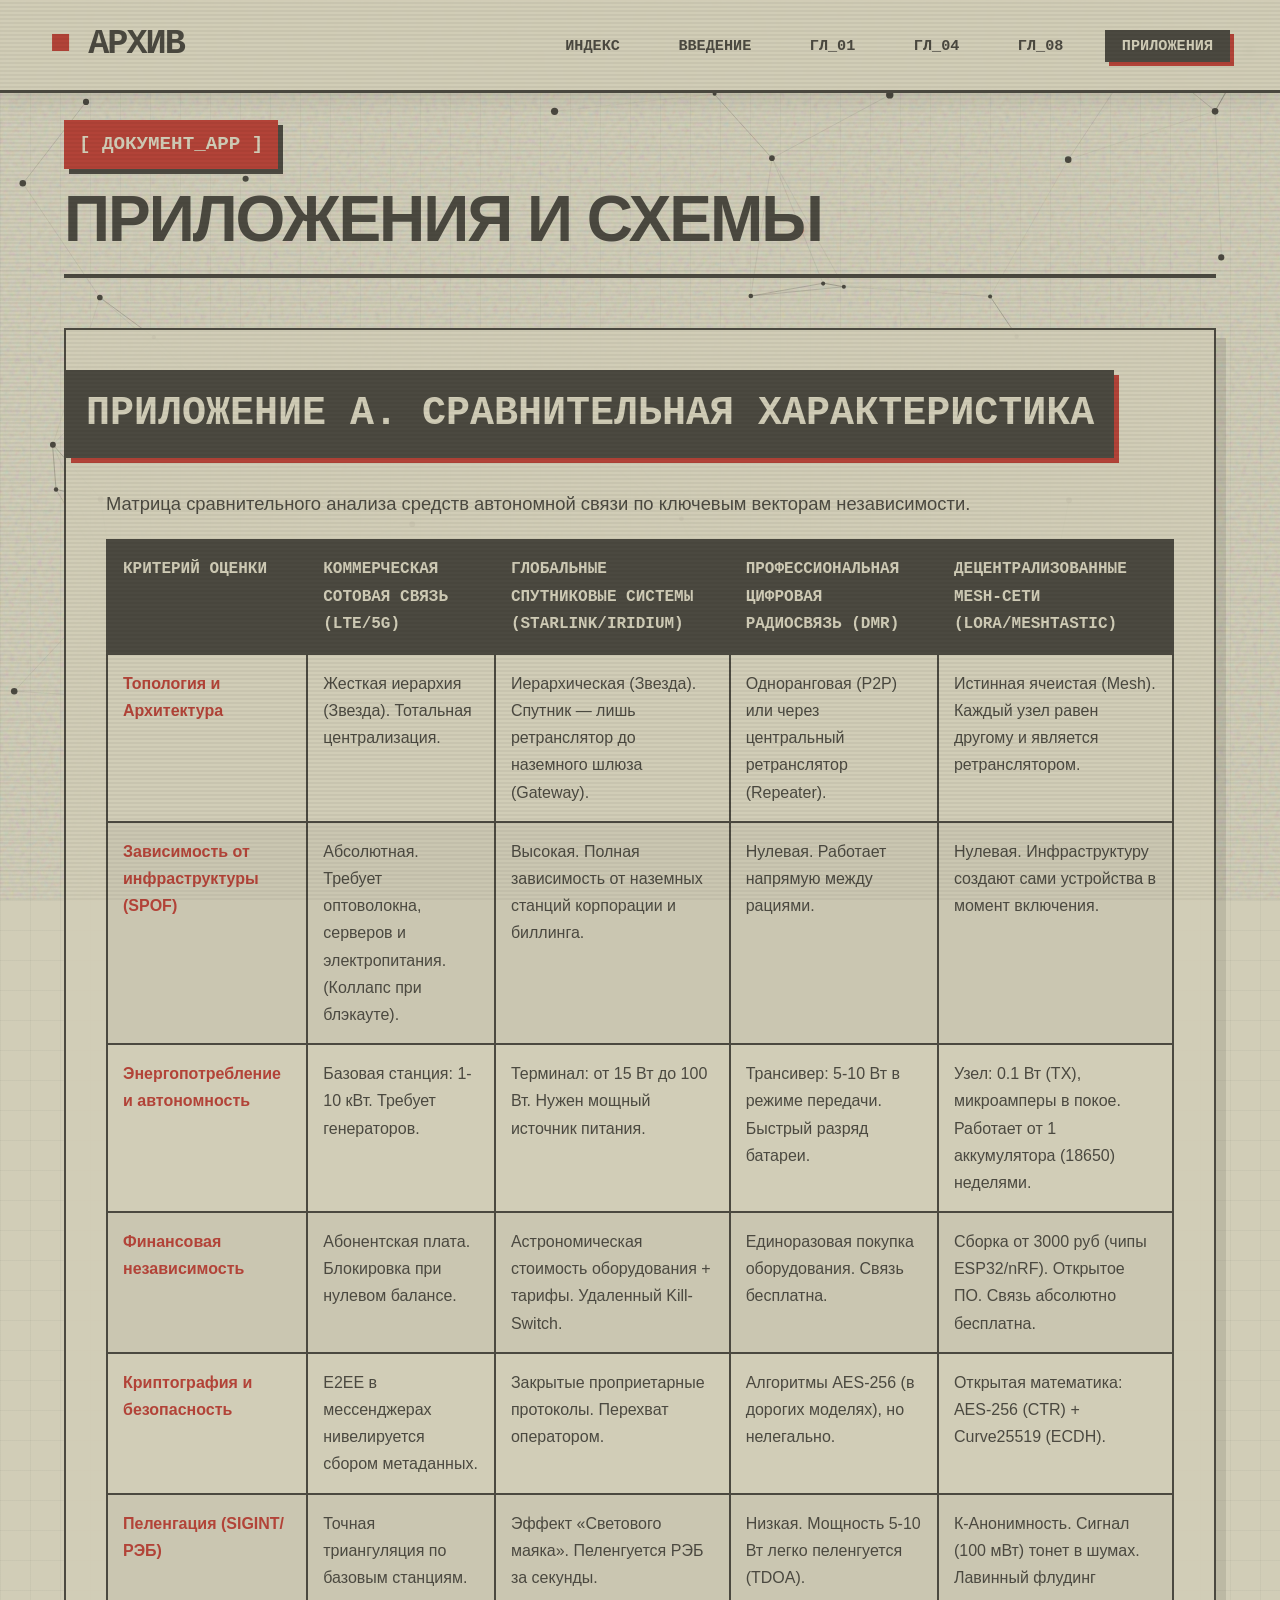
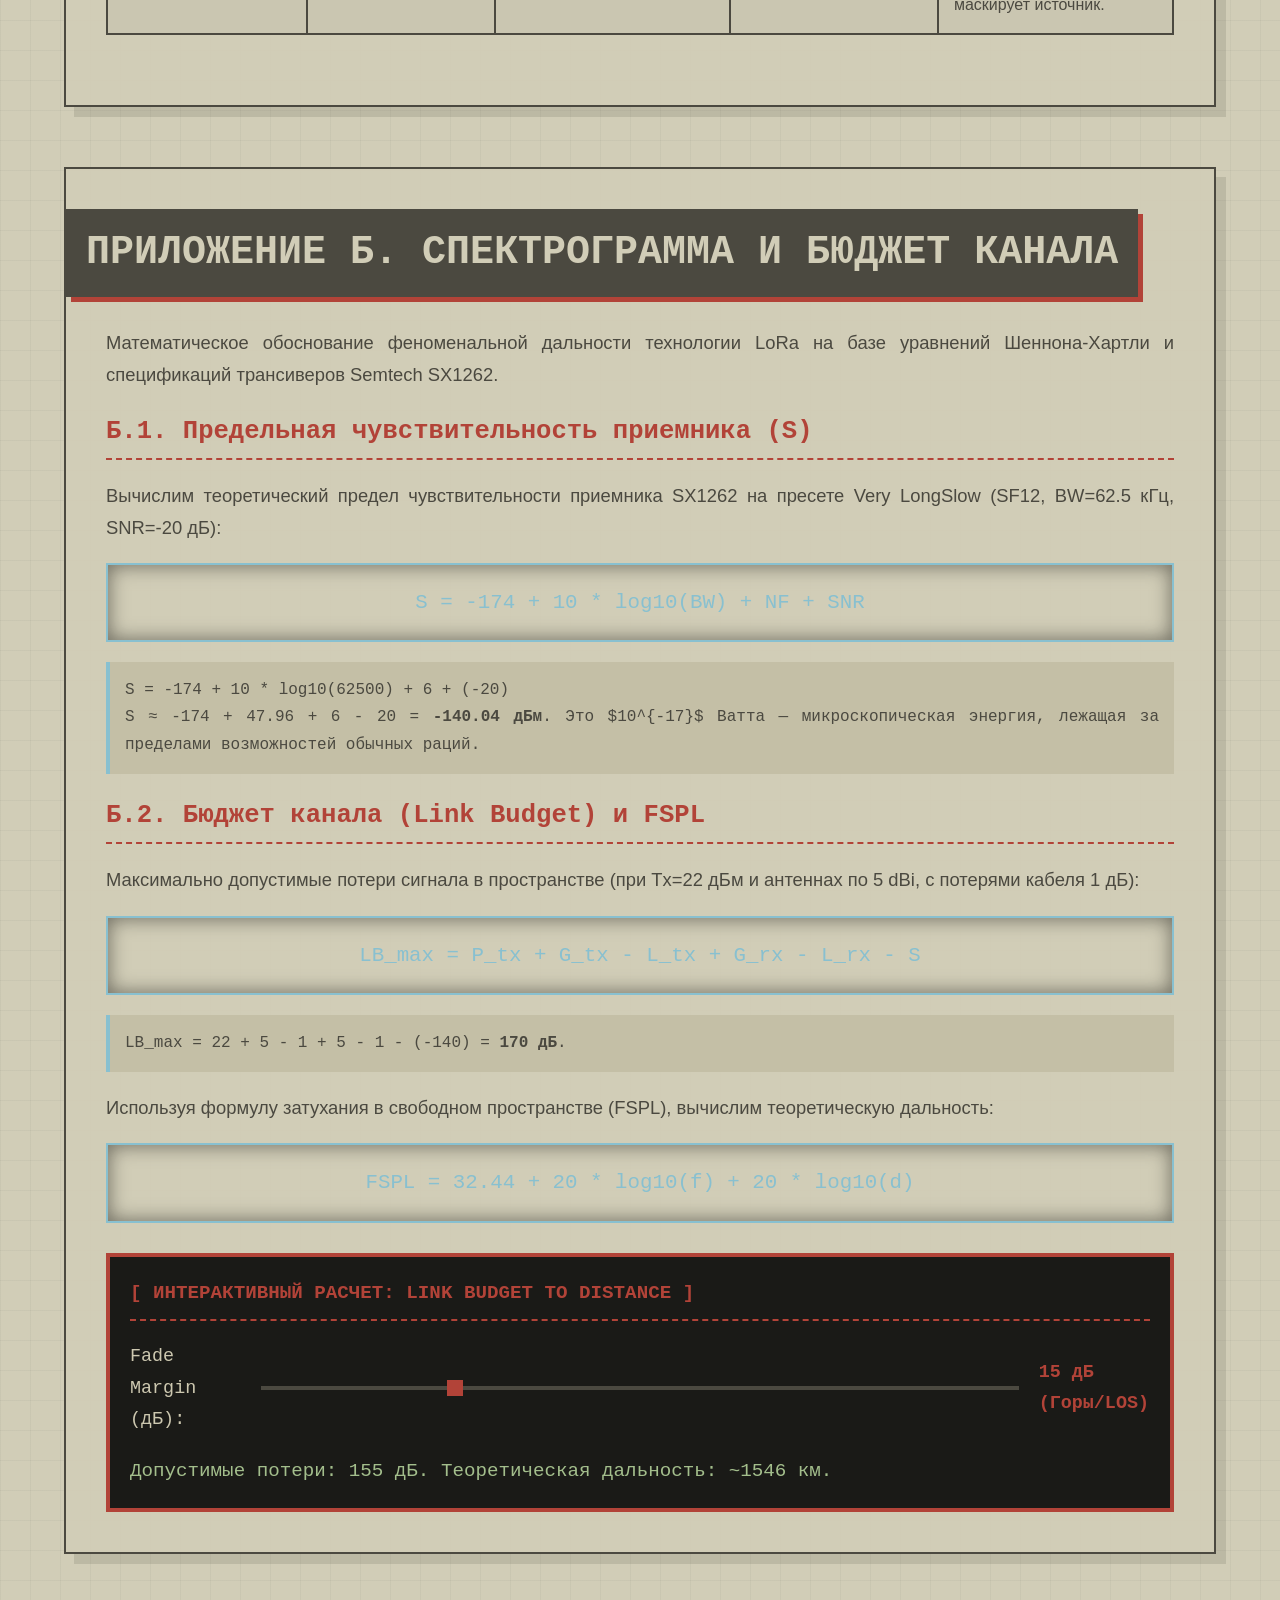
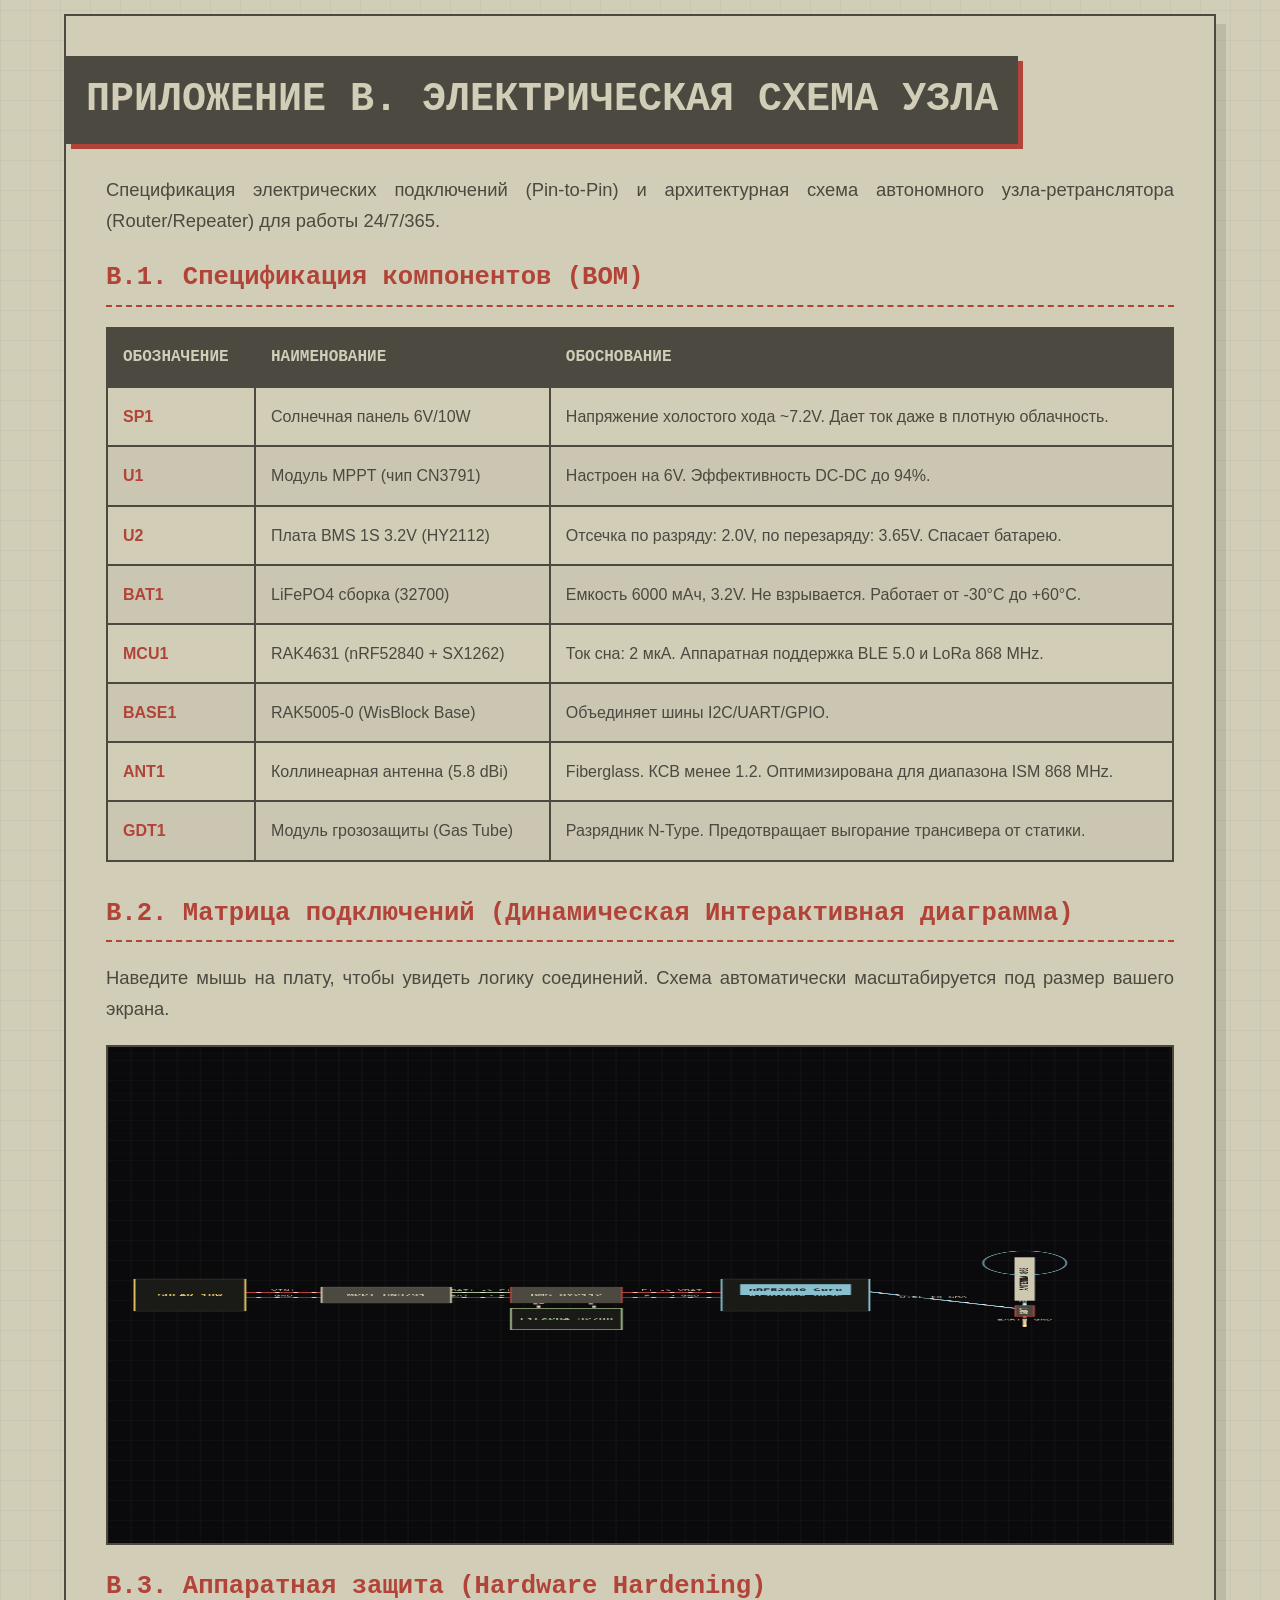
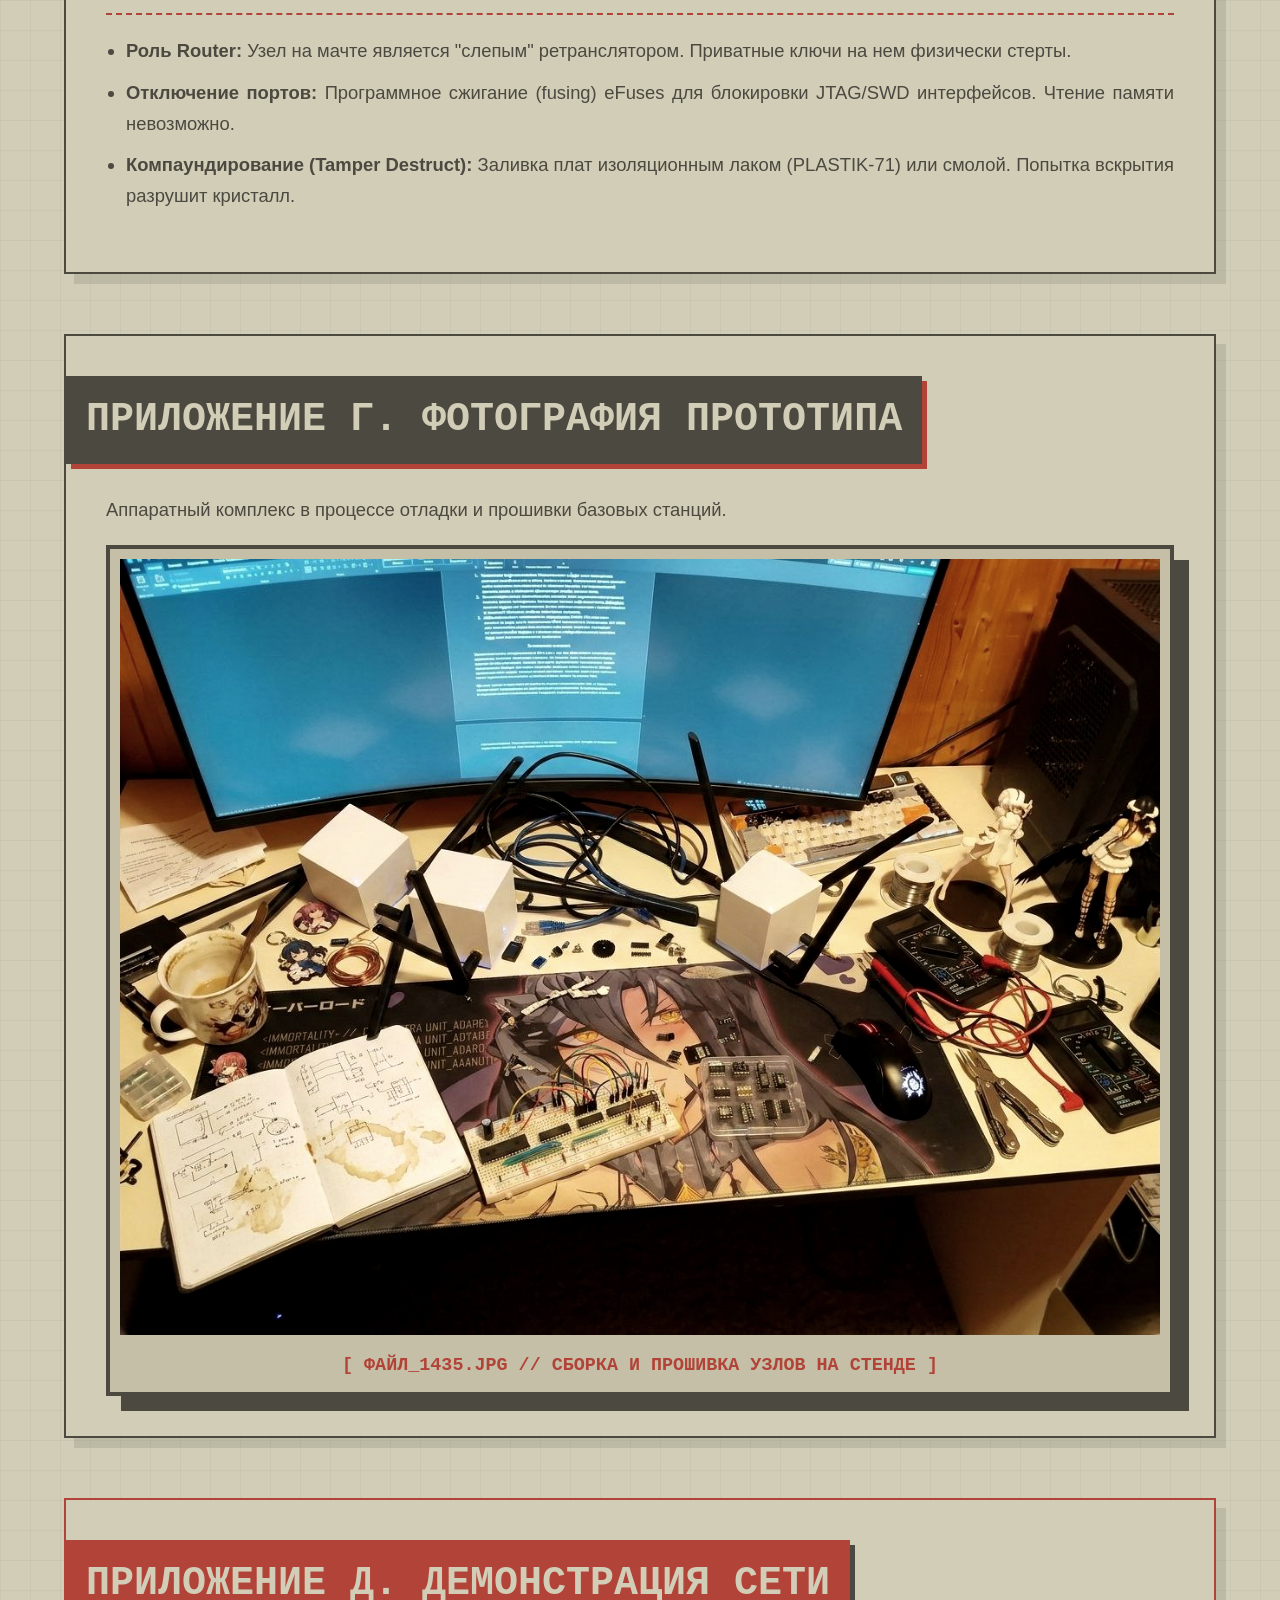
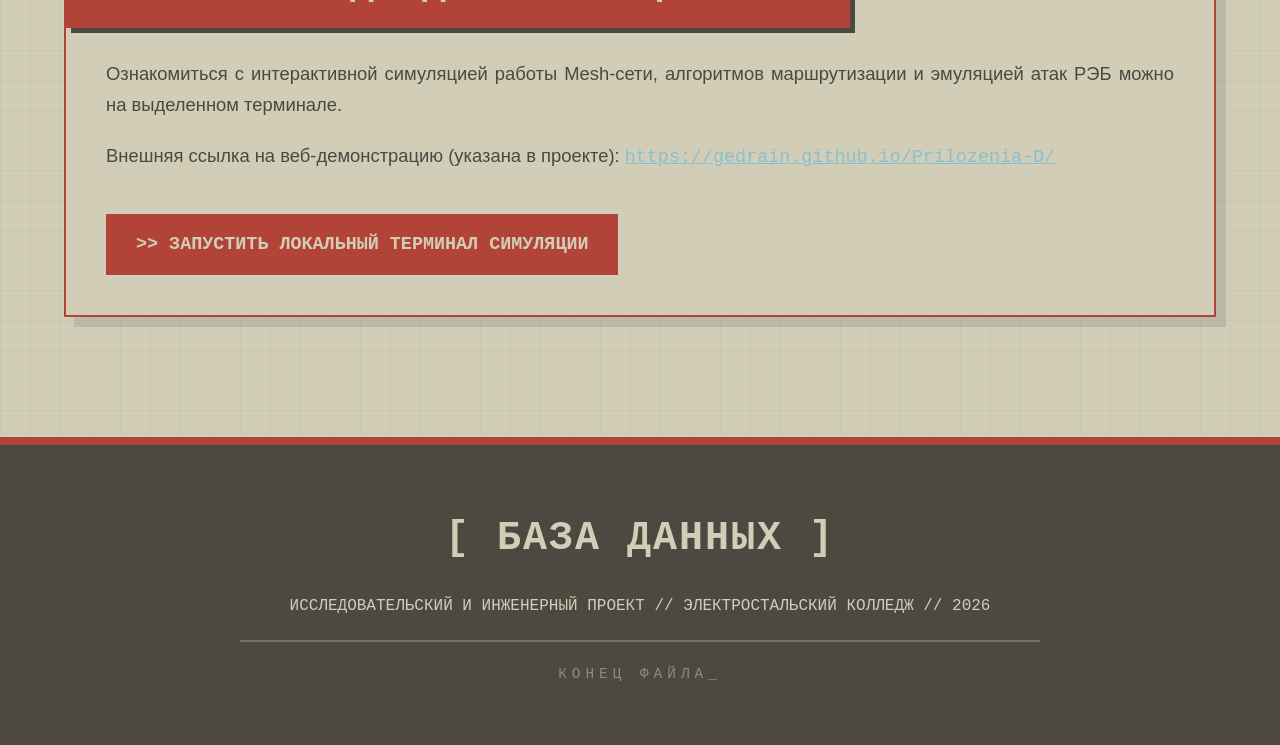
==== commit 1c49f315: "Add files via upload" ====
--- a/appendices.html
+++ b/appendices.html
@@ -3,7 +3,7 @@
 <head>
     <meta charset="UTF-8">
     <meta name="viewport" content="width=device-width, initial-scale=1.0">
-    <title>ПРИЛОЖЕНИЯ И СХЕМЫ // АРХИВ МСР</title>
+    <title>ПРИЛОЖЕНИЯ И СХЕМЫ // АРХИВ</title>
     <link rel="stylesheet" href="style.css">
     <style>
         .chapter-container {
